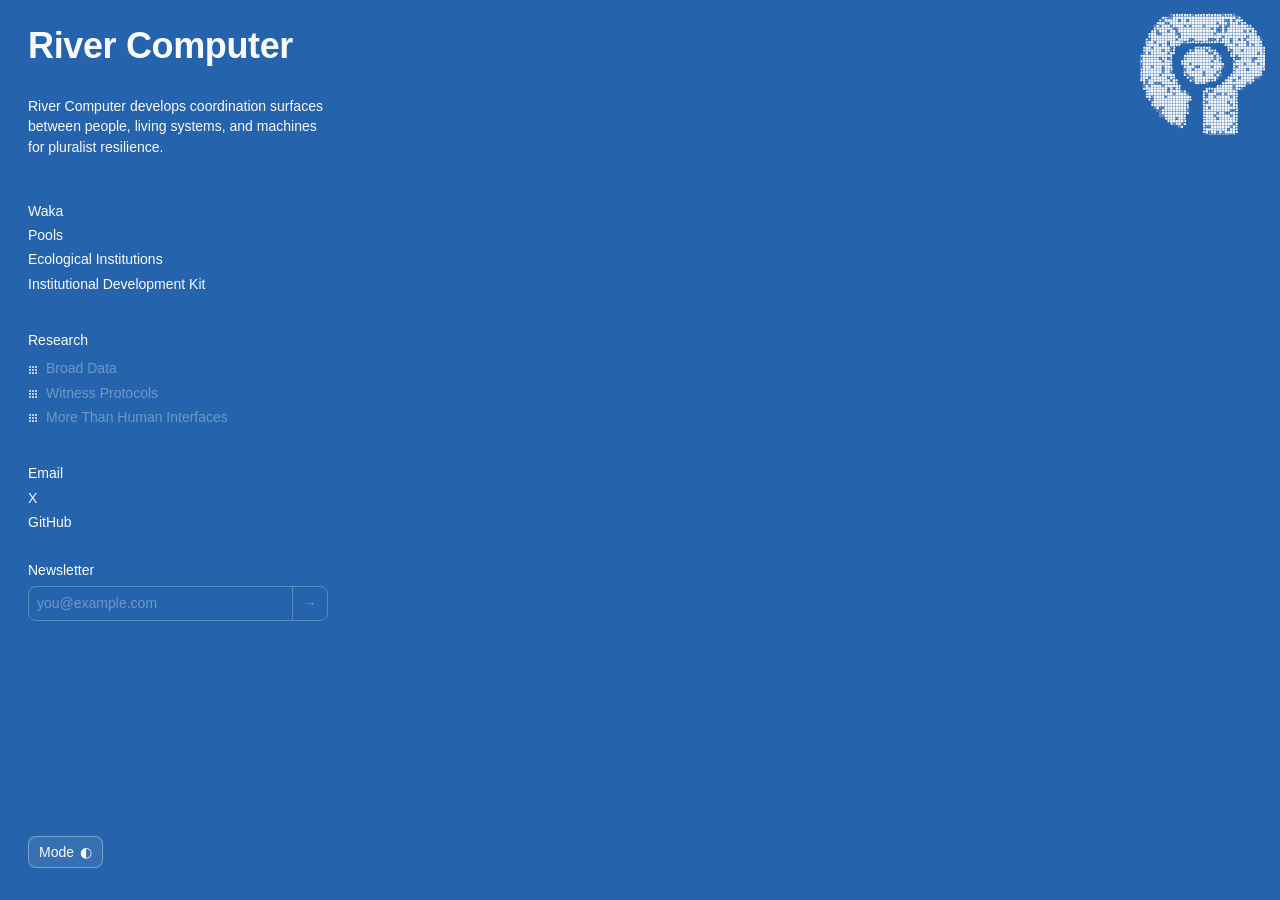
==== test/index.html @ 66fb2f8a "Add /test preview of Lucy's redesign with Fall 26 edits; move context notes to _context/ test/ conta" ====
<!DOCTYPE html>
<html lang="en" data-theme="dark">
<head>
  <meta charset="UTF-8">
  <meta name="viewport" content="width=device-width, initial-scale=1.0">
  <title>River Computer</title>
  <link rel="stylesheet" href="styles.css">
</head>
<body>
  <div class="layout">
    <aside class="rail">
      <header class="rail-header">
        <h1 class="brand"><a href="/" class="brand-link" id="brand-link">River Computer</a></h1>
        <p class="description">River Computer develops coordination surfaces between people, living systems, and machines for pluralist resilience.</p>
      </header>

      <nav class="rail-nav">
        <a href="content/waka.json" data-page>Waka</a>
        <a href="content/pools.json" data-page>Pools</a>
        <a href="content/ecological-institutions.json" data-page>Ecological Institutions</a>
        <a href="content/idk.json" data-page>Institutional Development Kit</a>
      </nav>

      <section class="rail-section">
        <h2 class="section-label">Research</h2>
        <ul class="section-links">
          <li><a href="content/broad-data.json" data-page><span class="link-icon" aria-hidden="true"></span><span class="link-title">Broad Data</span></a></li>
          <li><a href="content/witness-protocols.json" data-page><span class="link-icon" aria-hidden="true"></span><span class="link-title">Witness Protocols</span></a></li>
          <li><a href="content/more-than-human-interfaces.json" data-page><span class="link-icon" aria-hidden="true"></span><span class="link-title">More Than Human Interfaces</span></a></li>
        </ul>
      </section>

      <section class="rail-section">
        <nav class="rail-social">
          <a href="mailto:hello@rivercomputer.org">Email</a>
          <a href="https://x.com" target="_blank" rel="noopener noreferrer">X</a>
          <a href="https://github.com" target="_blank" rel="noopener noreferrer">GitHub</a>
        </nav>

        <div class="newsletter">
          <label class="newsletter-label" for="newsletter-email">Newsletter</label>
          <form class="newsletter-form" id="newsletter-form">
            <input type="email" id="newsletter-email" name="email" placeholder="you@example.com" required autocomplete="email">
            <button type="submit" aria-label="Subscribe">→</button>
          </form>
        </div>
      </section>

      <button class="theme-toggle" id="theme-toggle" type="button" aria-label="Toggle light and dark mode">
        <span class="theme-toggle-label">Mode</span>
        <span class="theme-toggle-icon" aria-hidden="true">◐</span>
      </button>
    </aside>

    <div class="content-logo" aria-hidden="true"></div>
    <main class="content" id="content"></main>
    <button class="back-to-top" id="back-to-top" type="button" aria-label="Back to menu">↑</button>
  </div>

  <script src="logo.js"></script>
  <script src="app.js"></script>
</body>
</html>
---- test/styles.css ----
*,
*::before,
*::after {
  box-sizing: border-box;
  margin: 0;
  padding: 0;
}

:root {
  font-family: "SF Pro Text", "SF Pro Display", -apple-system, BlinkMacSystemFont, sans-serif;
  font-size: 14px;
  line-height: 1.45;
  --rail-pad-top: 28px;
  --brand-size: 36px;
  --brand-gap: 32px;
  --content-offset: calc(var(--rail-pad-top) + var(--brand-size) + var(--brand-gap));
  --logo-display-width: 128px;
  --logo-display-width-mobile: 109px;
  --logo-display-inset: 12px;
  --logo-display-gap: 12px;
  --content-logo-reserve: calc(var(--logo-display-width) + var(--logo-display-inset) + var(--logo-display-gap));
  --input-radius: 8px;
}

[data-theme="dark"] {
  --bg: #2564ad;
  --fg: #f9f9f9;
  --fg-muted: rgba(249, 249, 249, 0.55);
  --fg-subtle: rgba(249, 249, 249, 0.35);
  --divider: rgba(249, 249, 249, 0.25);
  --input-bg: rgba(249, 249, 249, 0.08);
  --input-border: rgba(249, 249, 249, 0.35);
  --link-active: #f9f9f9;
  --graphic: #f9f9f9;
}

[data-theme="light"] {
  --bg: #f9f9f9;
  --fg: #2564ad;
  --fg-muted: rgba(37, 100, 173, 0.55);
  --fg-subtle: rgba(37, 100, 173, 0.35);
  --divider: rgba(37, 100, 173, 0.2);
  --input-bg: rgba(37, 100, 173, 0.06);
  --input-border: rgba(37, 100, 173, 0.3);
  --link-active: #2564ad;
  --graphic: #2564ad;
}

html {
  scrollbar-gutter: stable;
}

html,
body {
  height: 100%;
}

body {
  background: var(--bg);
  color: var(--fg);
}

a {
  color: inherit;
  text-decoration: none;
}

a:hover {
  text-decoration: underline;
}

.layout {
  display: grid;
  grid-template-columns: minmax(220px, 28%) 1fr;
  min-height: 100vh;
}

/* ── Left rail ── */

.rail {
  padding: var(--rail-pad-top) 24px 32px 28px;
  display: flex;
  flex-direction: column;
  gap: 36px;
  position: sticky;
  top: 0;
  align-self: start;
  height: 100vh;
  max-height: 100vh;
  overflow-y: auto;
  box-sizing: border-box;
}

.brand {
  font-family: "SF Pro Display", "SF Pro Text", -apple-system, BlinkMacSystemFont, sans-serif;
  font-size: var(--brand-size);
  font-weight: 600;
  letter-spacing: -0.01em;
  line-height: 1;
  height: var(--brand-size);
  margin-bottom: var(--brand-gap);
}

.brand-link {
  color: inherit;
  text-decoration: none;
}

.brand-link:hover {
  text-decoration: none;
}

.description {
  color: var(--fg);
  margin-bottom: 8px;
}

.inline-link {
  text-decoration: underline;
  text-underline-offset: 2px;
}

.section-label {
  font-size: 14px;
  font-weight: 400;
  color: var(--fg-muted);
  margin-bottom: 8px;
}

.rail-section .section-label {
  color: var(--fg);
}

.section-links {
  list-style: none;
  display: flex;
  flex-direction: column;
  gap: 4px;
}

.section-links a {
  display: block;
  color: var(--fg-subtle);
}

.section-links a.active,
.section-links a:hover {
  color: var(--fg);
}

.rail-nav,
.rail-social {
  display: flex;
  flex-direction: column;
  align-items: flex-start;
  gap: 4px;
}

.rail-nav a,
.rail-social a {
  display: block;
  color: var(--fg);
}

.link-tagline {
  display: block;
  font-style: italic;
}

.link-icon {
  display: inline-block;
  width: 10px;
  height: 10px;
  margin-right: 8px;
  vertical-align: middle;
  background:
    radial-gradient(circle 1px at 2px 2px, var(--fg) 1px, transparent 1px),
    radial-gradient(circle 1px at 5px 2px, var(--fg) 1px, transparent 1px),
    radial-gradient(circle 1px at 8px 2px, var(--fg) 1px, transparent 1px),
    radial-gradient(circle 1px at 2px 5px, var(--fg) 1px, transparent 1px),
    radial-gradient(circle 1px at 5px 5px, var(--fg) 1px, transparent 1px),
    radial-gradient(circle 1px at 8px 5px, var(--fg) 1px, transparent 1px),
    radial-gradient(circle 1px at 2px 8px, var(--fg) 1px, transparent 1px),
    radial-gradient(circle 1px at 5px 8px, var(--fg) 1px, transparent 1px),
    radial-gradient(circle 1px at 8px 8px, var(--fg) 1px, transparent 1px);
  background-repeat: no-repeat;
  opacity: 0.7;
}

.section-links a.active .link-icon,
.section-links a:hover .link-icon {
  opacity: 1;
}

.connect-links a {
  color: var(--fg);
}

/* Newsletter */

.newsletter {
  margin-top: 28px;
}

.newsletter-label {
  display: block;
  color: var(--fg);
  margin-bottom: 6px;
}

.newsletter-form {
  display: flex;
  align-items: stretch;
  gap: 0;
  max-width: 300px;
  border: 1px solid var(--divider);
  background: transparent;
  border-radius: var(--input-radius);
  overflow: hidden;
}

.newsletter-form input {
  flex: 1;
  min-width: 0;
  border: none;
  background: transparent;
  color: var(--fg-muted);
  font: inherit;
  padding: 6px 8px;
  outline: none;
}

.newsletter-form input::placeholder {
  color: var(--fg-subtle);
}

.newsletter-form button {
  border: none;
  border-left: 1px solid var(--divider);
  background: transparent;
  color: var(--fg-subtle);
  font: inherit;
  padding: 6px 10px;
  cursor: pointer;
}

.newsletter-form button:hover {
  color: var(--fg-muted);
  background: transparent;
}

/* Theme toggle */

.theme-toggle {
  margin-top: auto;
  display: inline-flex;
  align-items: center;
  gap: 6px;
  border: 1px solid var(--input-border);
  background: var(--input-bg);
  color: var(--fg);
  font: inherit;
  padding: 5px 10px;
  cursor: pointer;
  align-self: flex-start;
  border-radius: var(--input-radius);
}

.theme-toggle:hover {
  border-color: var(--fg-muted);
}

.theme-toggle-icon {
  font-size: 14px;
  line-height: 1;
}

/* ── Main content ── */

.content {
  padding: var(--content-offset) var(--content-logo-reserve) 48px 0;
  overflow: visible;
}

.content:has(article) {
  padding-bottom: var(--content-offset);
}

.content-logo {
  position: fixed;
  top: var(--logo-display-inset);
  right: var(--logo-display-inset);
  width: var(--logo-display-width);
  color: var(--fg);
  pointer-events: none;
  z-index: 10;
}

.content-logo svg {
  display: block;
  width: 100%;
  height: auto;
}

.content-loading {
  color: var(--fg-muted);
}

article {
  max-width: 640px;
  margin: 0 auto;
  padding-top: 0;
}

article.essay-enter {
  animation: essay-enter 0.8s ease-out both;
}

@keyframes essay-enter {
  from {
    opacity: 0;
  }

  to {
    opacity: 1;
  }
}

@media (prefers-reduced-motion: reduce) {
  article.essay-enter {
    animation: none;
  }
}

.page-header {
  text-align: center;
  margin: 0 0 24px;
  padding-top: 0;
}

.page-title {
  font-size: 24px;
  font-weight: 400;
  font-style: italic;
  line-height: 1.2;
  margin: 0 0 6px;
}

.page-subtitle {
  color: var(--fg-muted);
  margin-bottom: 10px;
}

.page-meta {
  color: var(--fg-muted);
  display: flex;
  flex-direction: column;
  gap: 2px;
}

.divider {
  border: none;
  border-top: 1px dotted var(--divider);
  margin: 20px 0;
}

.page-graphic {
  display: flex;
  justify-content: center;
  margin: 28px 0;
}

.page-graphic svg,
.page-graphic img {
  color: var(--graphic);
  width: 188px;
  height: auto;
  display: block;
}

.page-body {
  margin: 0;
}

.page-body p {
  margin-bottom: 14px;
}

.page-body p:last-child {
  margin-bottom: 0;
}

.page-quote {
  margin: 24px 0 0;
  padding-left: 20px;
  border-left: 1px solid var(--fg-muted);
}

.page-quote cite {
  display: block;
  margin-top: 10px;
  font-style: normal;
  color: var(--fg-muted);
}

.page-footer-links {
  margin: 0;
  display: flex;
  flex-wrap: wrap;
  gap: 8px 16px;
}

.page-footer-links a {
  color: var(--fg-muted);
}

/* News listing */

.news-page {
  max-width: 640px;
  margin: 0 auto;
  text-align: left;
}

.news-page .section-label {
  margin-bottom: 16px;
  font-size: 24px;
}

.news-list {
  list-style: none;
}

.news-item {
  display: grid;
  grid-template-columns: 72px 1fr;
  gap: 16px;
  padding: 14px 0;
  border-top: 1px solid var(--divider);
  align-items: start;
}

.news-item:last-child {
  border-bottom: 1px solid var(--divider);
}

.news-date {
  color: var(--fg-muted);
  white-space: nowrap;
}

.news-title {
  font-weight: 600;
  margin-bottom: 2px;
}

.news-location {
  color: var(--fg-muted);
}

/* Connect page */

.connect-page {
  max-width: 640px;
  margin: 0 auto;
  text-align: left;
}

.connect-page .section-label {
  margin-bottom: 12px;
  font-size: 24px;
}

.connect-list {
  list-style: none;
  display: flex;
  flex-direction: column;
  gap: 10px;
}

.connect-list a {
  text-decoration: underline;
  text-underline-offset: 2px;
}

/* Team page */

.team-page {
  max-width: 640px;
  margin: 0 auto;
  text-align: left;
}

.team-page .section-label {
  margin-bottom: 48px;
  font-size: 24px;
}

.team-list {
  list-style: none;
  display: flex;
  flex-direction: column;
  gap: 10px;
}

.team-name {
  font-weight: 600;
  margin-bottom: 2px;
}

.team-role {
  color: var(--fg-muted);
}

.team-page .page-body {
  margin-top: 8px;
}

/* Mobile only: returns to the stacked nav once it has scrolled out of view. */
.back-to-top {
  display: none;
}

@media (max-width: 768px) {
  .layout {
    position: relative;
    grid-template-columns: 1fr;
  }

  .rail {
    position: static;
    height: auto;
    max-height: none;
    overflow-y: visible;
    padding-top: calc(var(--rail-pad-top) + var(--logo-display-width-mobile) * 222 / 228 + 4px);
    padding-bottom: 20px;
    border-bottom: 1px solid var(--divider);
  }

  .content {
    display: block;
    position: static;
    padding: 28px 28px 40px;
  }

  .content:has(article) {
    padding-bottom: 28px;
  }

  .content-logo {
    position: absolute;
    top: var(--rail-pad-top);
    left: 28px;
    right: auto;
    width: var(--logo-display-width-mobile);
    z-index: 1;
  }

  .back-to-top {
    display: flex;
    align-items: center;
    justify-content: center;
    position: fixed;
    right: 20px;
    bottom: 20px;
    width: 44px;
    height: 44px;
    border: 1px solid var(--divider);
    border-radius: 50%;
    background: var(--bg);
    color: var(--fg);
    font: inherit;
    font-size: 18px;
    cursor: pointer;
    z-index: 20;
    opacity: 0;
    pointer-events: none;
    transition: opacity 0.2s ease;
  }

  .back-to-top.visible {
    opacity: 1;
    pointer-events: auto;
  }
}
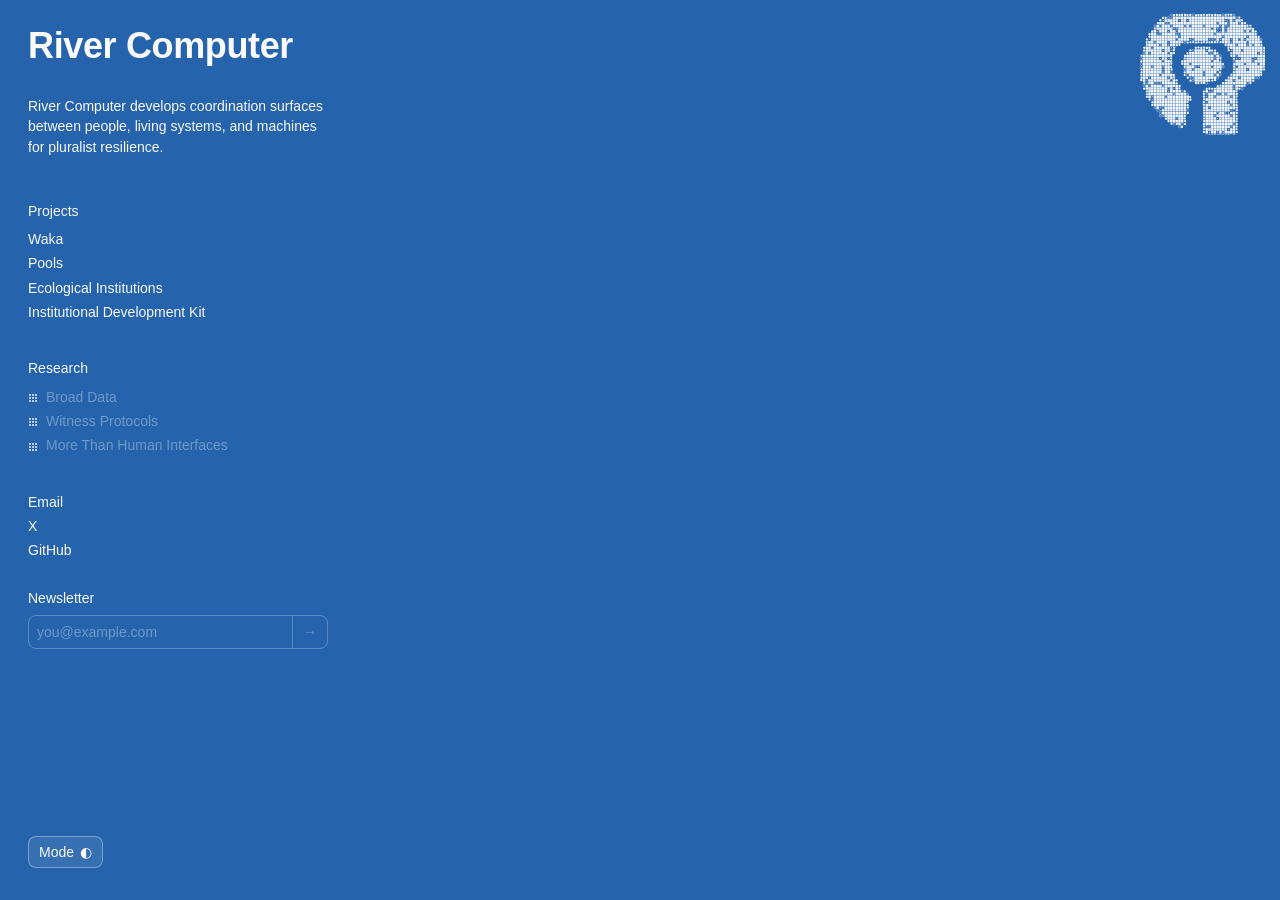
==== commit cc6daf80: "Test: add Projects rail header, drop Resources label on pages Co-Authored-By: Claude Opus 5.5 (1M co" ====
--- a/test/index.html
+++ b/test/index.html
@@ -4,7 +4,7 @@
   <meta charset="UTF-8">
   <meta name="viewport" content="width=device-width, initial-scale=1.0">
   <title>River Computer</title>
-  <link rel="stylesheet" href="styles.css">
+  <link rel="stylesheet" href="styles.css?v=3">
 </head>
 <body>
   <div class="layout">
@@ -14,12 +14,15 @@
         <p class="description">River Computer develops coordination surfaces between people, living systems, and machines for pluralist resilience.</p>
       </header>
 
-      <nav class="rail-nav">
-        <a href="content/waka.json" data-page>Waka</a>
-        <a href="content/pools.json" data-page>Pools</a>
-        <a href="content/ecological-institutions.json" data-page>Ecological Institutions</a>
-        <a href="content/idk.json" data-page>Institutional Development Kit</a>
-      </nav>
+      <section class="rail-section">
+        <h2 class="section-label">Projects</h2>
+        <nav class="rail-nav">
+          <a href="content/waka.json" data-page>Waka</a>
+          <a href="content/pools.json" data-page>Pools</a>
+          <a href="content/ecological-institutions.json" data-page>Ecological Institutions</a>
+          <a href="content/idk.json" data-page>Institutional Development Kit</a>
+        </nav>
+      </section>
 
       <section class="rail-section">
         <h2 class="section-label">Research</h2>
@@ -57,7 +60,7 @@
     <button class="back-to-top" id="back-to-top" type="button" aria-label="Back to menu">↑</button>
   </div>
 
-  <script src="logo.js"></script>
-  <script src="app.js"></script>
+  <script src="logo.js?v=3"></script>
+  <script src="app.js?v=3"></script>
 </body>
 </html>
--- a/test/styles.css
+++ b/test/styles.css
@@ -391,9 +391,10 @@
 }
 
 .page-quote {
-  margin: 24px 0 0;
-  padding-left: 20px;
-  border-left: 1px solid var(--fg-muted);
+  margin: 32px 0 0 24px;
+  padding-left: 24px;
+  border-left: 2px solid var(--fg);
+  font-style: italic;
 }
 
 .page-quote cite {
@@ -404,7 +405,7 @@
 }
 
 .page-footer-links {
-  margin: 0;
+  margin: 24px 0 0;
   display: flex;
   flex-wrap: wrap;
   gap: 8px 16px;
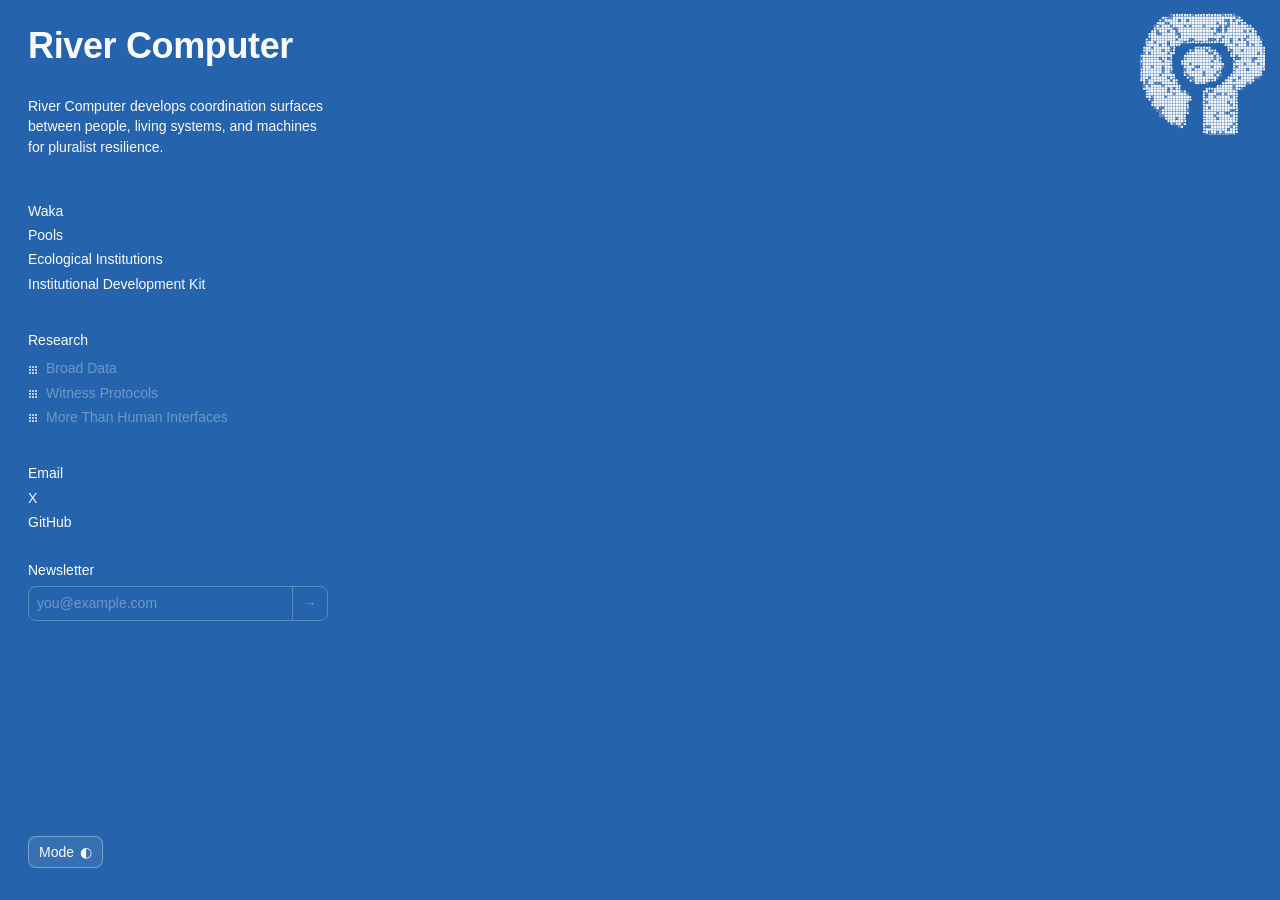
==== commit 9cc69675: "Test: remove Projects rail header Co-Authored-By: Claude Opus 5.5 (1M context) <noreply@anthropic.co" ====
--- a/test/index.html
+++ b/test/index.html
@@ -4,7 +4,7 @@
   <meta charset="UTF-8">
   <meta name="viewport" content="width=device-width, initial-scale=1.0">
   <title>River Computer</title>
-  <link rel="stylesheet" href="styles.css?v=3">
+  <link rel="stylesheet" href="styles.css?v=4">
 </head>
 <body>
   <div class="layout">
@@ -14,15 +14,12 @@
         <p class="description">River Computer develops coordination surfaces between people, living systems, and machines for pluralist resilience.</p>
       </header>
 
-      <section class="rail-section">
-        <h2 class="section-label">Projects</h2>
-        <nav class="rail-nav">
-          <a href="content/waka.json" data-page>Waka</a>
-          <a href="content/pools.json" data-page>Pools</a>
-          <a href="content/ecological-institutions.json" data-page>Ecological Institutions</a>
-          <a href="content/idk.json" data-page>Institutional Development Kit</a>
-        </nav>
-      </section>
+      <nav class="rail-nav">
+        <a href="content/waka.json" data-page>Waka</a>
+        <a href="content/pools.json" data-page>Pools</a>
+        <a href="content/ecological-institutions.json" data-page>Ecological Institutions</a>
+        <a href="content/idk.json" data-page>Institutional Development Kit</a>
+      </nav>
 
       <section class="rail-section">
         <h2 class="section-label">Research</h2>
@@ -60,7 +57,7 @@
     <button class="back-to-top" id="back-to-top" type="button" aria-label="Back to menu">↑</button>
   </div>
 
-  <script src="logo.js?v=3"></script>
-  <script src="app.js?v=3"></script>
+  <script src="logo.js?v=4"></script>
+  <script src="app.js?v=4"></script>
 </body>
 </html>
